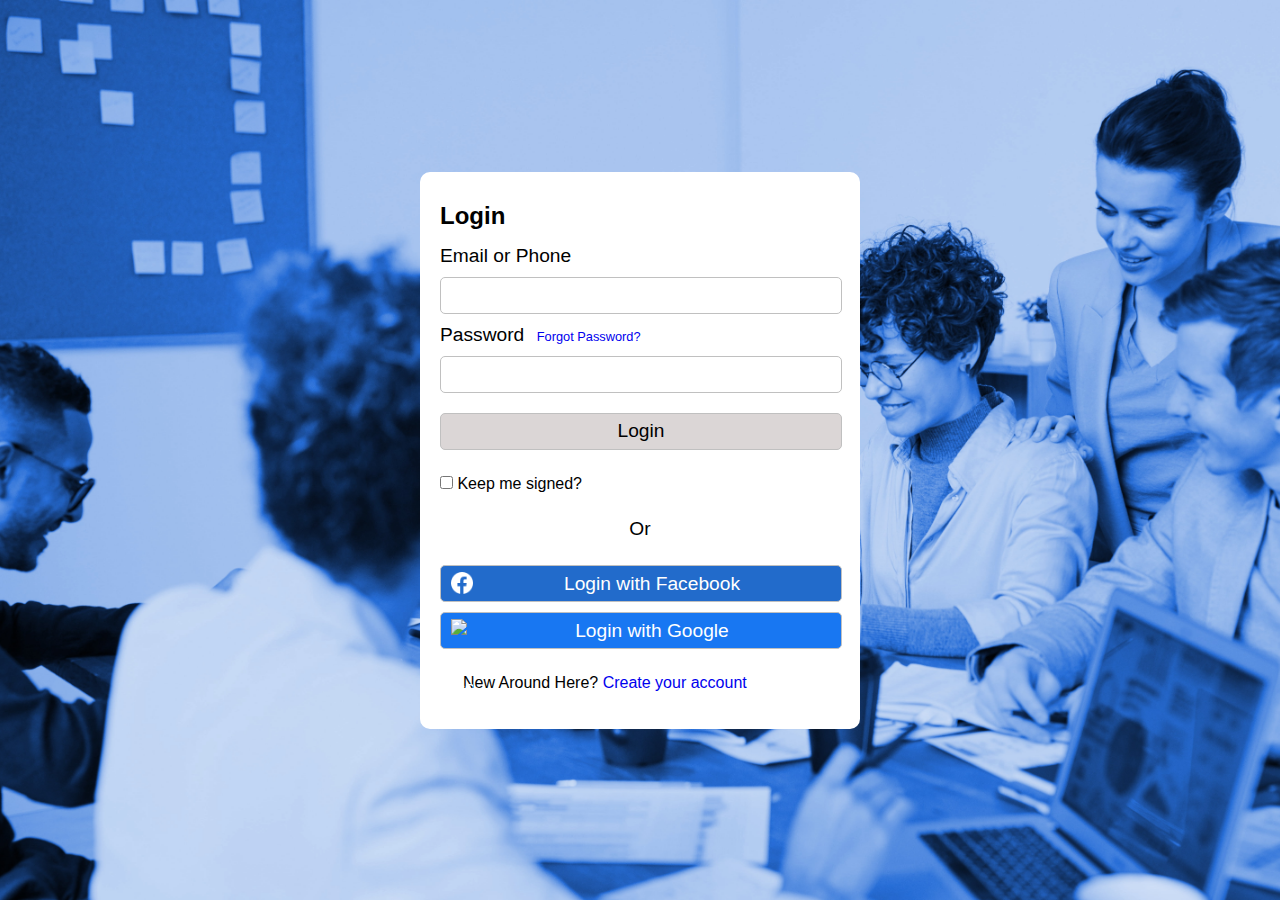
==== index.html @ 86fe5f8c "new pages created and css changes" ====
<!DOCTYPE html>
<html lang="en">
<head>
    <meta charset="UTF-8">
    <meta name="viewport" content="width=device-width, initial-scale=1.0">
    <title>Document</title>
    <link rel="stylesheet" href="assets/css/style.css">
</head>
<body>

    <main>
        <section>

            <form action="" id="login-form">
                <h2>Login </h2>
                <label for="emailOrPhone"> Email or Phone</label>
                <input type="text" name="emailOrPhone" id="emailOrPhone">
                
                <label for="password"> Password </label>
                <a href="#" id="forgot-password">Forgot Password?</a>
                <input type="password" name="password" id="password">
                
                <input type="submit" name="submit" value="Login" id="login-btn">
                <label id="check-label">
                    <input type="checkbox" name="keepSigned">
                    Keep me signed?
                </label>

                <p>Or</p>

                <a href="#" class="login-other" id="login-F"> <img src="./assets/images/U7MAWJlE6hZ.png" alt="facebook-icon"> Login with Facebook</a>
                <a href="#" class="login-other" id="login-G"> <img src="./assets/images/favicon.ico" alt="google-icon"> Login with Google</a>

                <div id="new-account">
                    <p>New Around Here?</p>
                    <a href="#">Create your account</a>
                </div>
            </form>
        </section>
    </main>
    
</body>
</html>
---- assets/css/style.css ----
* {
    margin: 0;
    padding: 0;
}

body {
    background-image: url("/assets/images/pexels-fauxels-3184339.jpg");
    background-repeat: no-repeat; 
    background-size: cover;
    background-position: center;
    background-color: #5085d5 ;
    font-family: Arial, Helvetica, sans-serif;
}

/* ------------------------------------------------ */

main {
    height: 100vh;
    width: 100vw;
    display: flex;
    justify-content: center;
    align-items: center;
}

section {
    height: 600px;
    width: 600px;
    display: flex;
    flex-direction: column;
    justify-content: center;
    align-items: center;
    row-gap: 10px;
}

a:hover {
    color: #4679c5;
}

#login-form {
    width: 400px;
    padding: 30px 20px;
    border-radius: 10px;
    background-color: white;
}

#login-form > h2 {
    margin-bottom: 15px;
}

#login-form > label {
    font-size: 1.2em;
    margin-right: 8px;
    display: inline-block;
    cursor: pointer;
}

#login-form > a {
    text-decoration: none;
}  

#login-form > p {
    margin: 25px 0;
    font-size: 1.2em;
    text-align: center;
}

#login-form > #forgot-password {
    font-size: 0.8em;
}

#login-form > input {
    height: 35px;
    width: 400px;
    border: 1px solid rgb(192, 192, 192);
    border-radius: 5px;
    box-sizing: content-box;
    margin: 10px 0;
}

#login-form > input:focus {
    height: 35px;
    width: 400px;
    border: 1px solid rgb(192, 192, 192);
    border-radius: 5px;
    box-sizing: content-box;
    margin: 10px 0;
}

#login-btn {
    cursor: pointer;
    background-color: rgb(219, 214, 214);
    font-size: 1.2em;
}

#login-btn:hover {
    background-color: rgb(161, 161, 161);
}

#check-label {
    margin-top: 15px;
    font-size: 1em !important;
}

/* ------------------------------------------------------- */

#new-account {
    margin-top: 25px;
}

#new-account > p {
    font-size: 1em;
    display: inline-block;
}

#new-account > a {
    text-decoration: none;
}

.login-other {
    margin: 10px 0;
    border-radius: 5px;
    border: 1px solid #C0C0C0;
    display: block;
    text-align: center;
    text-decoration: none;
    line-height: 35px;
    width: 400px;
    background-color: #F0F0F0;
    color: #ffffff;
    font-size: 1.2em;
}

.login-other > img {
    width: 22px;
    float: left;
    position: relative;
    top: 6.5px;
    left: 10px;
}

.login-other:visited {
    color: #ffffff;
}

#login-F {
    background-color: #226BCB;
}

#login-G {
    background-color: #1877F2;
}

#login-F:hover {
    background-color: #3f7bca;
}

#login-G:hover {
    background-color: #3f8bee;
}
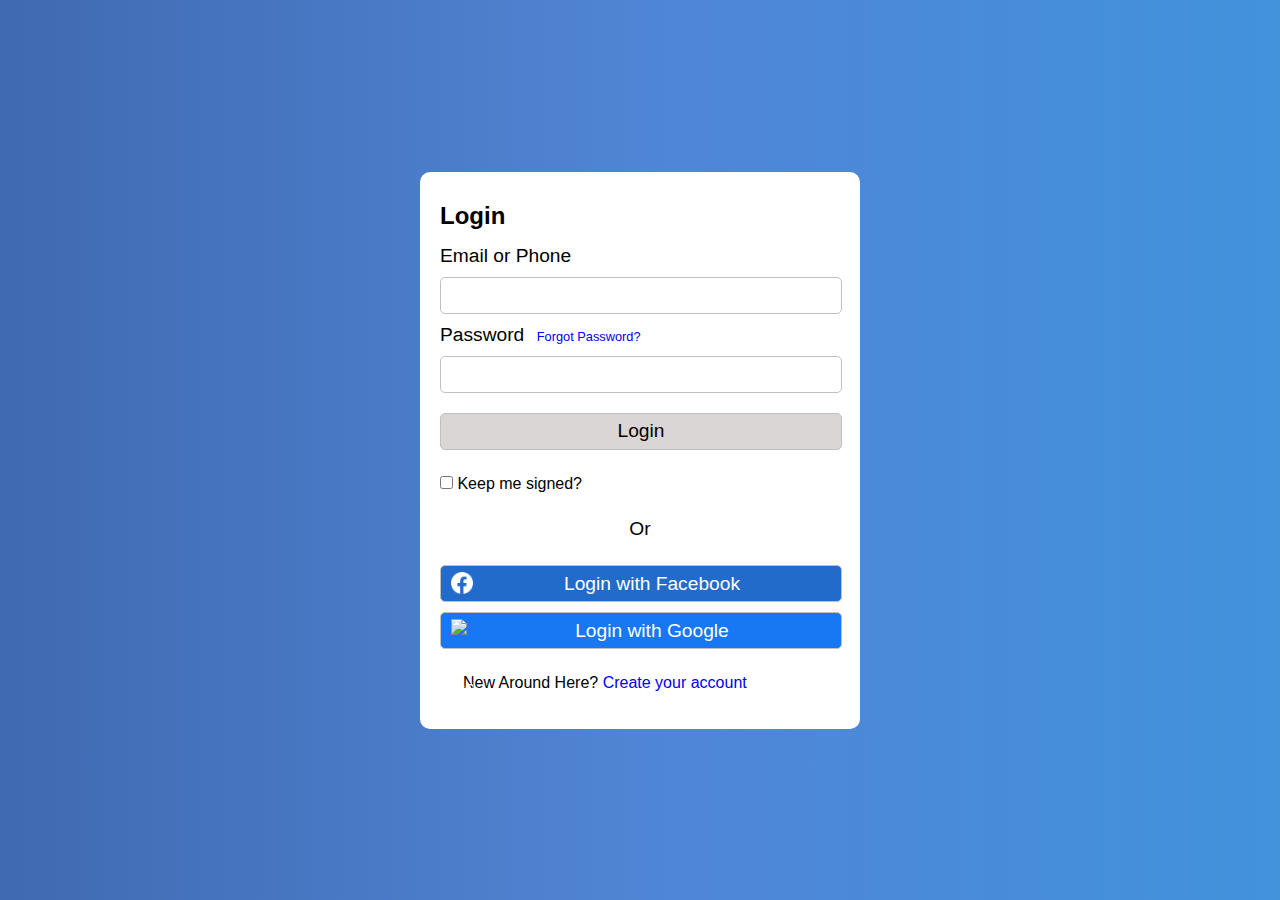
==== commit 2b42488a: "Finishing the other pages" ====
--- a/index.html
+++ b/index.html
@@ -17,7 +17,7 @@
                 <input type="text" name="emailOrPhone" id="emailOrPhone">
                 
                 <label for="password"> Password </label>
-                <a href="#" id="forgot-password">Forgot Password?</a>
+                <a href="./pages/password-change.html" id="forgot-password">Forgot Password?</a>
                 <input type="password" name="password" id="password">
                 
                 <input type="submit" name="submit" value="Login" id="login-btn">
@@ -33,7 +33,7 @@
 
                 <div id="new-account">
                     <p>New Around Here?</p>
-                    <a href="#">Create your account</a>
+                    <a href="./pages/create-account.html">Create your account</a>
                 </div>
             </form>
         </section>
--- a/assets/css/style.css
+++ b/assets/css/style.css
@@ -4,14 +4,9 @@
 }
 
 body {
-    background-image: url("/assets/images/pexels-fauxels-3184339.jpg");
-    background-repeat: no-repeat; 
-    background-size: cover;
-    background-position: center;
-    background-color: #5085d5 ;
+    background: linear-gradient(90deg, rgba(64,106,177,1), rgba(80,133,213,1), rgba(66,146,220,1));
     font-family: Arial, Helvetica, sans-serif;
 }
-
 /* ------------------------------------------------ */
 
 main {
@@ -36,7 +31,7 @@
     color: #4679c5;
 }
 
-#login-form {
+form {
     width: 400px;
     padding: 30px 20px;
     border-radius: 10px;
@@ -116,7 +111,7 @@
     text-decoration: none;
 }
 
-.login-other {
+.login-other, #reset-form > div > a {
     margin: 10px 0;
     border-radius: 5px;
     border: 1px solid #C0C0C0;
@@ -158,3 +153,32 @@
     background-color: #3f8bee;
 }
 
+/* -------------------------------------------------- */
+
+#password-form > input, #reset-form > input, #reset-form > div > input {
+    font-size: 1em;
+    height: 35px;
+    width: 400px;
+    border: 1px solid rgb(192, 192, 192);
+    border-radius: 5px;
+    box-sizing: content-box;
+    margin: 10px 0;
+} 
+
+#reset-btn, #password-btn {
+    cursor: pointer;
+    background-color: rgb(219, 214, 214);
+}
+
+#reset-form > div > a {
+    color: #000;
+    background-color: rgb(219, 214, 214);
+}
+
+#reset-btn:hover, #password-btn:hover, #reset-form > div > a:hover {
+    background-color: rgb(161, 161, 161);
+}
+
+#reset-form > h2, #password-form > h2 {
+    margin-bottom: 15px;
+}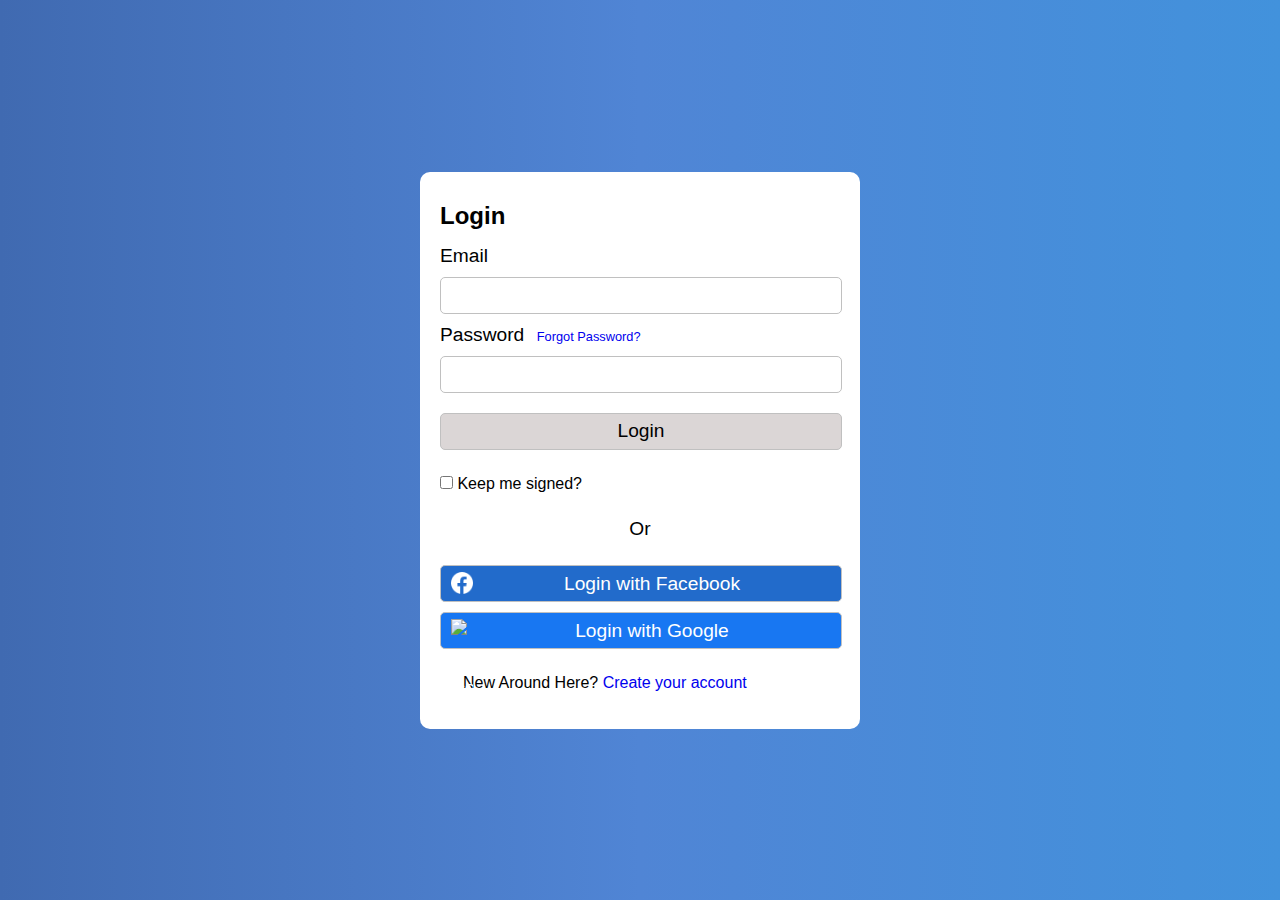
==== commit 02810a5a: "Last css change, now we can totally go to the javascript" ====
--- a/index.html
+++ b/index.html
@@ -13,14 +13,15 @@
 
             <form action="" id="login-form">
                 <h2>Login </h2>
-                <label for="emailOrPhone"> Email or Phone</label>
-                <input type="text" name="emailOrPhone" id="emailOrPhone">
+                <label for="email-index"> Email</label>
+                <input type="email" name="email-index" id="email-index">
                 
                 <label for="password"> Password </label>
                 <a href="./pages/password-change.html" id="forgot-password">Forgot Password?</a>
                 <input type="password" name="password" id="password">
                 
                 <input type="submit" name="submit" value="Login" id="login-btn">
+
                 <label id="check-label">
                     <input type="checkbox" name="keepSigned">
                     Keep me signed?
--- a/assets/css/style.css
+++ b/assets/css/style.css
@@ -38,11 +38,11 @@
     background-color: white;
 }
 
-#login-form > h2 {
+h2 {
     margin-bottom: 15px;
 }
 
-#login-form > label {
+label {
     font-size: 1.2em;
     margin-right: 8px;
     display: inline-block;
@@ -74,8 +74,9 @@
 
 #login-form > input:focus {
     height: 35px;
-    width: 400px;
-    border: 1px solid rgb(192, 192, 192);
+    width: 380px;
+    padding: 0 10px;
+    outline: 1px solid rgb(192, 192, 192);
     border-radius: 5px;
     box-sizing: content-box;
     margin: 10px 0;
@@ -155,10 +156,11 @@
 
 /* -------------------------------------------------- */
 
-#password-form > input, #reset-form > input, #reset-form > div > input {
+#password-form > input, #reset-form > input {
     font-size: 1em;
     height: 35px;
-    width: 400px;
+    width: 380px;
+    padding: 0 10px;
     border: 1px solid rgb(192, 192, 192);
     border-radius: 5px;
     box-sizing: content-box;
@@ -170,9 +172,27 @@
     background-color: rgb(219, 214, 214);
 }
 
-#reset-form > div > a {
+#reset-form > div {
+    display: flex;
+    flex-direction: row;
+    column-gap: 5px;
+}
+
+#reset-form > input:focus, #password-form > input:focus {
+    outline: 1px solid rgb(192, 192, 192);
+}
+
+#reset-form > div > a, #reset-form > div > input {
+    height: 35px;
+    width: 195px;
+    display: inline-block;
+    box-sizing: content-box;
+    border: 1px solid rgb(192, 192, 192);
+    background-color: rgb(219, 214, 214);
     color: #000;
-    background-color: rgb(219, 214, 214);
+    border-radius: 5px;
+    font-size: 1em;
+    margin: 10px 0;
 }
 
 #reset-btn:hover, #password-btn:hover, #reset-form > div > a:hover {
@@ -181,4 +201,34 @@
 
 #reset-form > h2, #password-form > h2 {
     margin-bottom: 15px;
+}
+
+/* --------------------------------------------------------------- */
+
+.inputs > input {
+    height: 35px;
+    width: 380px;
+    padding: 0 10px;
+    border: 1px solid rgb(192, 192, 192);
+    border-radius: 5px;
+    box-sizing: content-box;
+    margin: 10px 0;
+}
+
+.inputs > input:focus {
+    outline: 1px solid rgb(192, 192, 192);
+}
+
+.inputs > label {
+    margin-top: 10px;
+    display: block;
+}
+
+#go-back > p {
+    margin-top: 15px;
+    display: inline-block;
+}
+
+#go-back > a {
+    text-decoration: none;
 }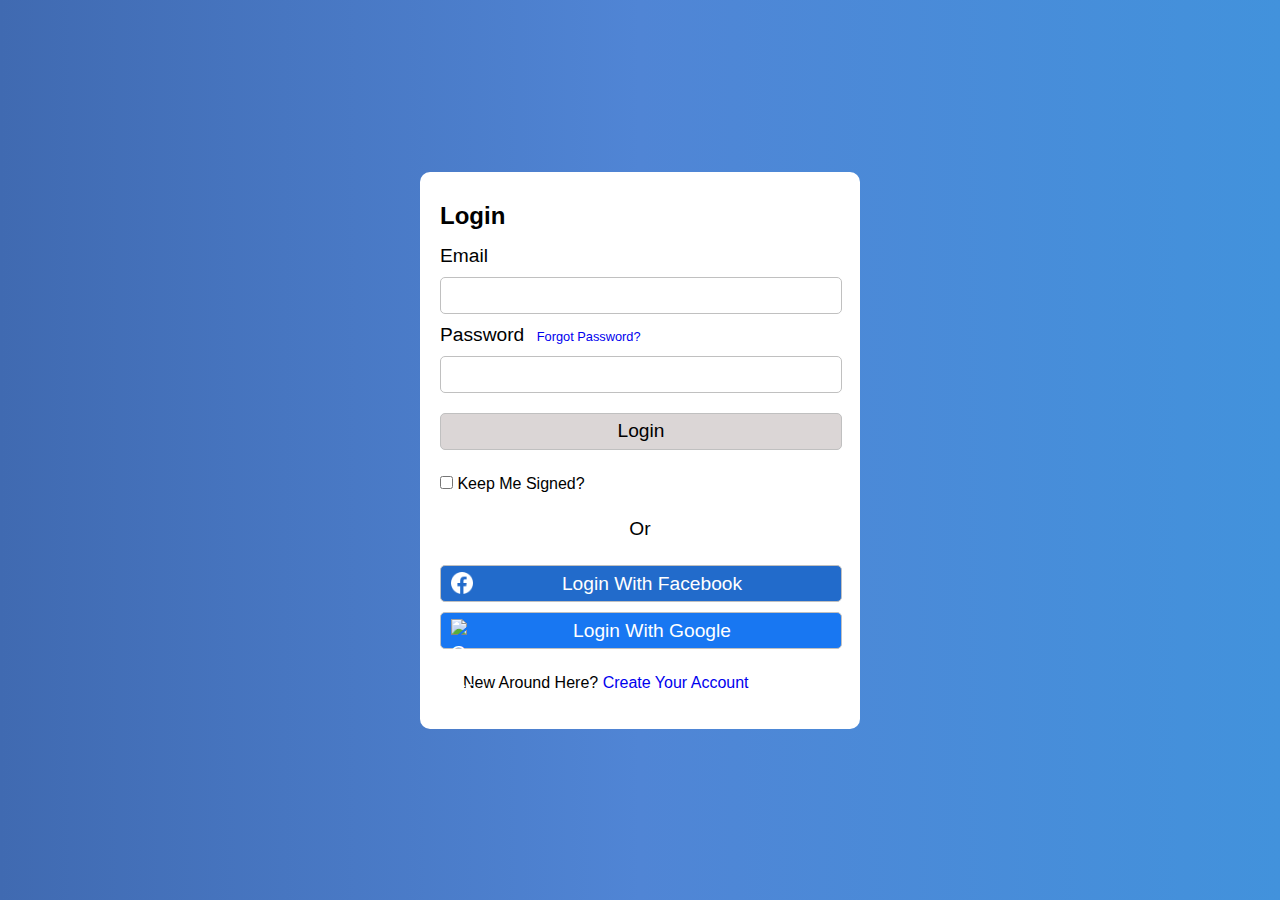
==== commit 87d10da2: "Still with some troubles, but we are getting there" ====
--- a/index.html
+++ b/index.html
@@ -21,6 +21,7 @@
                 <input type="password" name="password" id="password">
                 
                 <input type="submit" name="submit" value="Login" id="login-btn">
+                <div id="message"></div>
 
                 <label id="check-label">
                     <input type="checkbox" name="keepSigned">
@@ -40,5 +41,6 @@
         </section>
     </main>
     
+    <script src="./assets/javascript/main.js"></script>
 </body>
 </html>--- a/assets/css/style.css
+++ b/assets/css/style.css
@@ -6,6 +6,7 @@
 body {
     background: linear-gradient(90deg, rgba(64,106,177,1), rgba(80,133,213,1), rgba(66,146,220,1));
     font-family: Arial, Helvetica, sans-serif;
+    text-transform: capitalize;
 }
 /* ------------------------------------------------ */
 
@@ -82,13 +83,13 @@
     margin: 10px 0;
 }
 
-#login-btn {
+#login-btn, #create-btn {
     cursor: pointer;
     background-color: rgb(219, 214, 214);
     font-size: 1.2em;
 }
 
-#login-btn:hover {
+#login-btn:hover, #create-btn:hover {
     background-color: rgb(161, 161, 161);
 }
 
@@ -231,4 +232,16 @@
 
 #go-back > a {
     text-decoration: none;
+}
+
+/* ---------------------------------------------------------------- */
+
+.error {
+    color: red;
+    font-style: italic;
+}
+
+.success {
+    color: rgb(122, 204, 0);
+    font-style: italic;
 }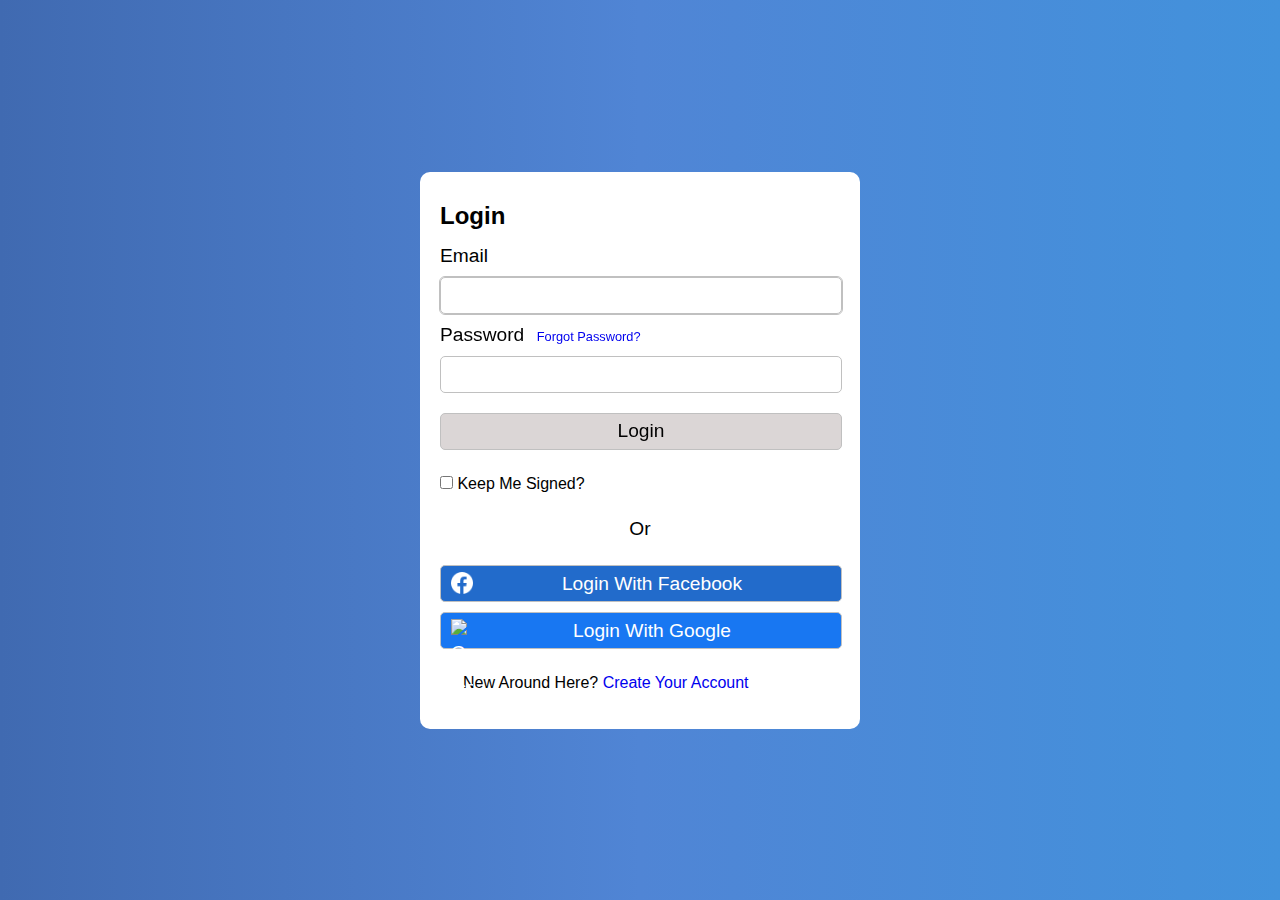
==== commit f628624a: "The bugs were fixed and the script worked better" ====
--- a/index.html
+++ b/index.html
@@ -14,7 +14,7 @@
             <form action="" id="login-form">
                 <h2>Login </h2>
                 <label for="email-index"> Email</label>
-                <input type="email" name="email-index" id="email-index">
+                <input type="email" name="email-index" id="email-index" autofocus>
                 
                 <label for="password"> Password </label>
                 <a href="./pages/password-change.html" id="forgot-password">Forgot Password?</a>
--- a/assets/css/style.css
+++ b/assets/css/style.css
@@ -204,6 +204,14 @@
     margin-bottom: 15px;
 }
 
+#password-form > div {
+    margin-top: 15px;
+}
+
+#password-form > div > a {
+    text-decoration: none;
+}
+
 /* --------------------------------------------------------------- */
 
 .inputs > input {
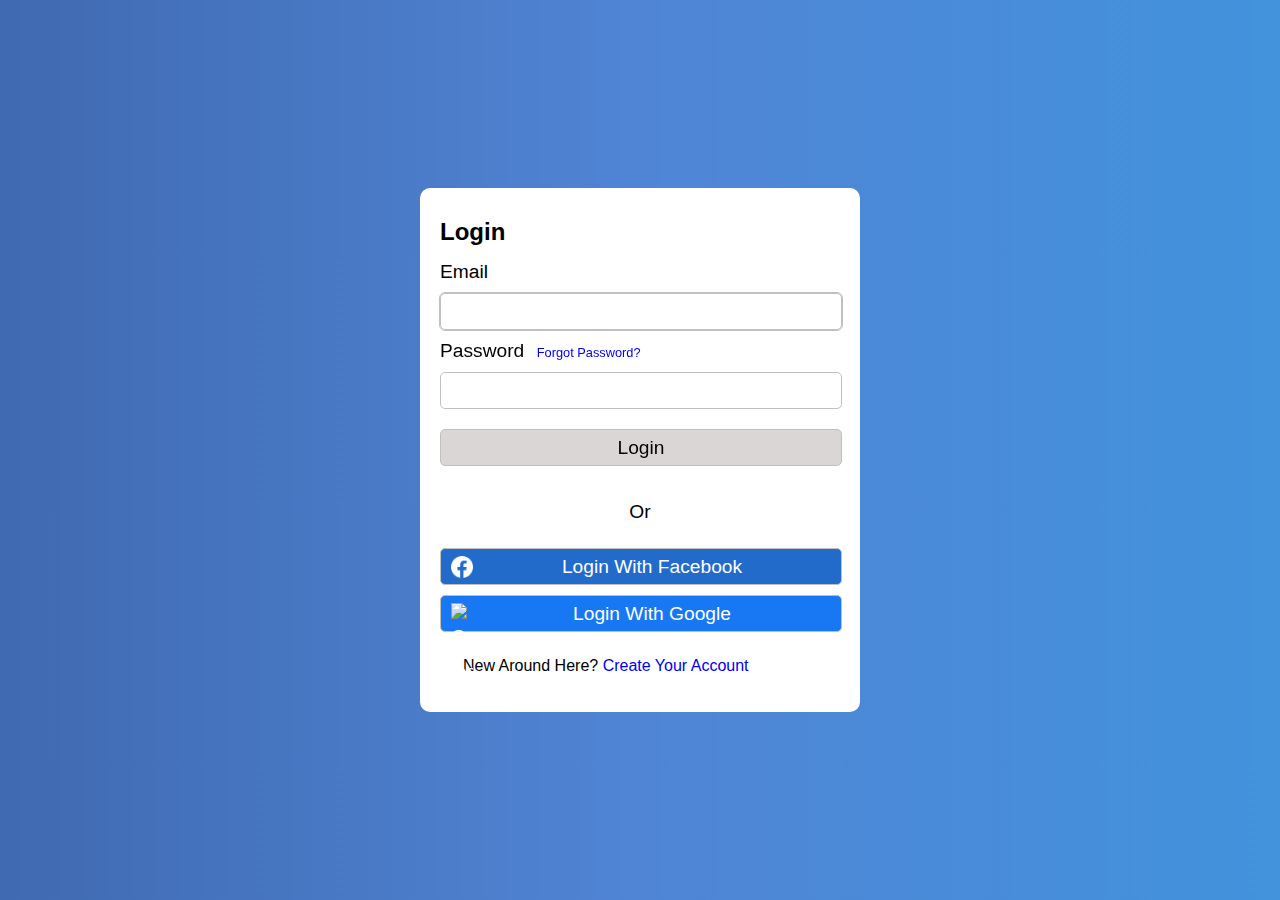
==== commit 5e34e650: "almost finishing, we just have to delete the users" ====
--- a/index.html
+++ b/index.html
@@ -20,13 +20,8 @@
                 <a href="./pages/password-change.html" id="forgot-password">Forgot Password?</a>
                 <input type="password" name="password" id="password">
                 
-                <input type="submit" name="submit" value="Login" id="login-btn">
+                <input type="reset" name="reset" value="Login" id="login-btn">
                 <div id="message"></div>
-
-                <label id="check-label">
-                    <input type="checkbox" name="keepSigned">
-                    Keep me signed?
-                </label>
 
                 <p>Or</p>
 
--- a/assets/css/style.css
+++ b/assets/css/style.css
@@ -244,6 +244,12 @@
 
 /* ---------------------------------------------------------------- */
 
+#users-body {
+    text-transform: capitalize;
+    height: 100vh;
+    background-color: #F0F0F0;
+}
+
 .error {
     color: red;
     font-style: italic;
